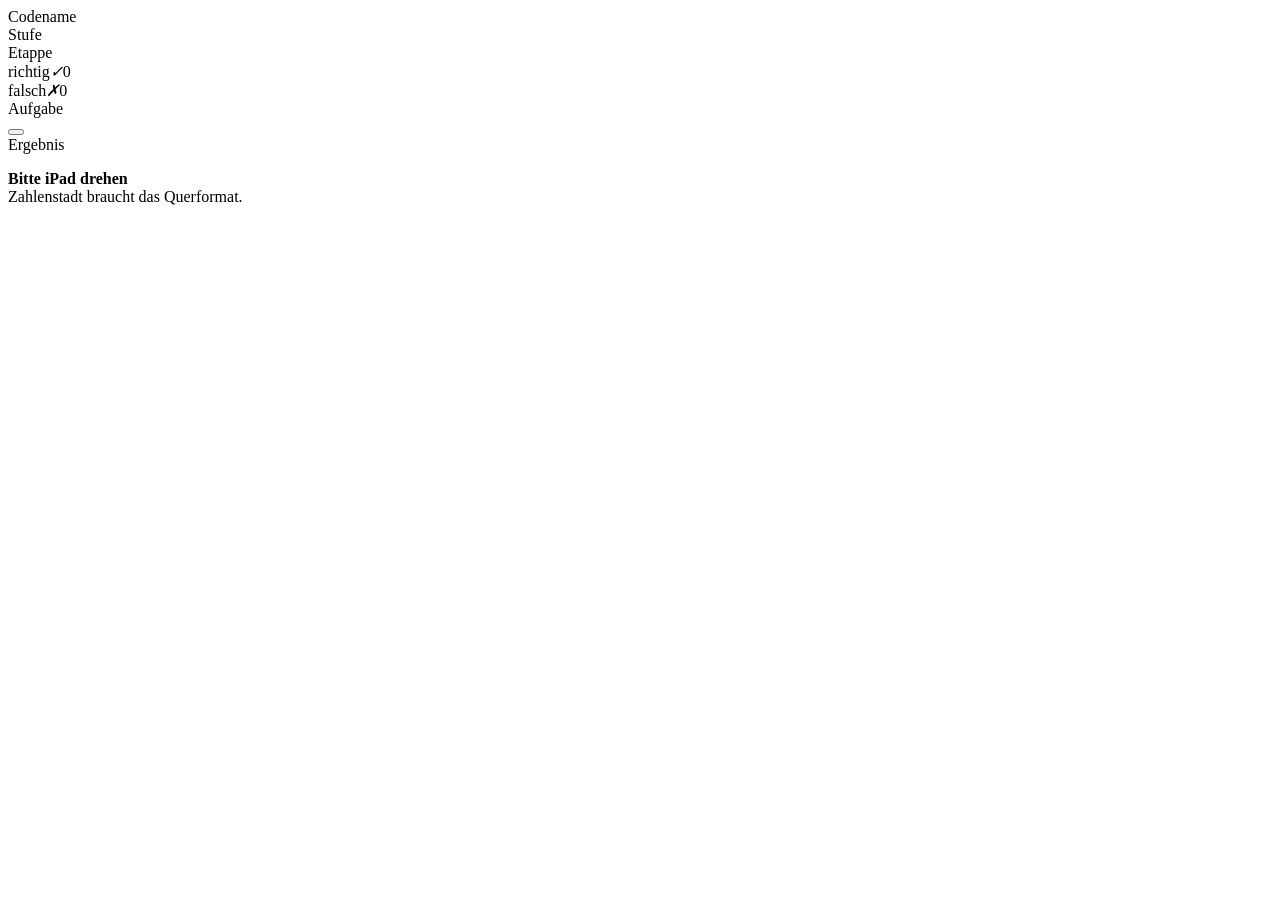
==== index.html @ de425db2 "Add files via upload" ====
<!doctype html>
<html lang="de">
<head>
<meta charset="utf-8">
<meta name="viewport" content="width=device-width, initial-scale=1, maximum-scale=1, user-scalable=no, viewport-fit=cover">
<meta name="apple-mobile-web-app-capable" content="yes">
<meta name="mobile-web-app-capable" content="yes">
<meta name="apple-mobile-web-app-status-bar-style" content="black-translucent">
<meta name="theme-color" content="#1c231f">
<title>Zahlenstadt</title>
<link rel="stylesheet" href="css/spiel.css">
</head>
<body>
<div id="app" class="app">

  <!-- Statusleiste (Abschnitt 8) -->
  <header class="statusleiste" id="statusleiste">
    <div class="marke" id="marke" aria-hidden="true"></div>
    <div class="st st-codename"><span class="st-label">Codename</span><span class="st-wert" id="stCodename"></span></div>
    <div class="st"><span class="st-label">Stufe</span><span class="st-wert" id="stStufe"></span></div>
    <div class="st st-etappe"><span class="st-label">Etappe</span><span class="st-wert" id="stEtappe"></span></div>
    <div class="st st-zahl richtig"><span class="st-label">richtig</span><span class="st-wert"><i aria-hidden="true">✓</i><span id="stRichtig">0</span></span></div>
    <div class="st st-zahl falsch"><span class="st-label">falsch</span><span class="st-wert"><i aria-hidden="true">✗</i><span id="stFalsch">0</span></span></div>
    <div class="st st-typ"><span class="st-label">Aufgabe</span><span class="st-wert" id="stTyp"></span></div>
    <div class="haengt" id="stHaengt" hidden><span id="haengtSymbol"></span>hängt</div>
    <button type="button" class="zahnrad" id="menueKnopf" aria-label="Menü"></button>
  </header>

  <main class="buehne">
    <!-- Stadt (Schritt 2: Platzhalter) -->
    <section class="welt" id="welt" aria-label="Deine Stadt"></section>
    <div class="meldungen" id="meldungen" aria-live="polite"></div>

    <!-- Aufgabenkarte mit Tastatur -->
    <section class="werkbank" id="werkbank" aria-label="Aufgabe">
      <div class="werkbank-kopf">
        <span class="typ-chip" id="typChip"></span>
        <span class="bauziel" id="bauziel"></span>
        <span class="pips" id="pips" aria-hidden="true"></span>
        <button type="button" class="tipp-knopf" id="tippKnopf" hidden>Tipp</button>
      </div>

      <ol class="coach" id="coach" hidden>
        <li><b>Rechnen:</b> im Hefter. Hier tippst du nur das Ergebnis und drückst <b>Prüfen</b>.</li>
        <li><b>Falsch?</b> 15 Sekunden Pause zum Nachrechnen – dann derselbe Versuch noch einmal.</li>
        <li><b>Richtig?</b> Deine Stadt bekommt einen neuen Bauabschnitt.</li>
      </ol>

      <article class="aufgabenkarte" id="aufgabenkarte">
        <div class="aufgabe" id="aufgabe"></div>
      </article>

      <div class="eingabezeile">
        <span class="eingabe-label">Ergebnis</span>
        <div class="eingabefeld leer" id="eingabefeld" role="textbox" aria-readonly="true" aria-label="Ergebnis"></div>
      </div>
      <div class="rueckmeldung" id="rueckmeldung" aria-live="polite"></div>

      <div class="tastatur-huelle">
        <div class="tastatur" id="tastatur"></div>
        <div class="sperre" id="sperre" hidden>
          <div class="sperre-zahl" id="sperreZahl"></div>
          <div class="sperre-text">Sekunden Pause – rechne nach</div>
          <div class="sperre-leiste"><i id="sperreBalken"></i></div>
        </div>
      </div>
    </section>

    <!-- Endseite (Abschnitt 2) -->
    <section class="endkarte" id="endkarte" hidden>
      <div class="end-titel" id="titelEnde"></div>
      <p class="end-codename" id="endCodename"></p>
      <dl class="endwerte">
        <div><dt>Etappe</dt><dd id="endEtappe"></dd></div>
        <div><dt>Stufe</dt><dd id="endStufe"></dd></div>
        <div><dt>richtig</dt><dd class="richtig">✓ <span id="endRichtig"></span></dd></div>
        <div><dt>falsch</dt><dd class="falsch">✗ <span id="endFalsch"></span></dd></div>
        <div><dt>Bauabschnitte</dt><dd id="endBauten"></dd></div>
      </dl>
      <div class="code-block">
        <span class="code-label">Dein Abschlusscode</span>
        <div class="code gross" id="endCode"></div>
        <span class="code-hinweis">Schreib ihn in deinen Hefter oder zeig ihn deiner Lehrkraft.</span>
      </div>
      <button type="button" class="knopf holz" id="weiterspielen">Weiterspielen</button>
    </section>
  </main>

  <!-- Startschirm -->
  <div class="startschirm" id="startschirm" hidden>
    <div class="start-inhalt">
      <h1 class="logo" id="logo"></h1>
      <p class="start-unterzeile">Rechne im Hefter. Tippe das Ergebnis. Deine Stadt wächst.</p>
      <div class="codename-karte">
        <span class="codename-label">Dein Codename</span>
        <strong class="codename" id="startCodename"></strong>
        <button type="button" class="knopf holz" id="wuerfeln"><span class="symbol" id="wuerfelSymbol"></span>Neu würfeln</button>
      </div>
      <p class="start-hinweis">Du startest in der <b>Hauptstufe</b>. Das Spiel passt die Stufe an dich an.</p>
      <p class="start-warnung" id="startWarnung" hidden>Ein alter Spielstand passte nicht zu dieser Version und wurde verworfen.</p>
      <button type="button" class="knopf gras gross" id="losGehts">Los geht’s</button>
    </div>
  </div>

  <!-- Lösungskarte nach dem zweiten Fehler (Abschnitt 4) -->
  <div class="modal-huelle" id="loesungskarte" hidden>
    <div class="modal karte-loesung" role="dialog" aria-modal="true" aria-labelledby="titelLoesung">
      <div class="modal-titel" id="titelLoesung"></div>
      <div class="lk-aufgabe" id="lkAufgabe"></div>
      <div class="lk-loesung">Lösung: <strong id="lkLoesung"></strong></div>
      <div class="lk-rechenweg" id="lkRechenweg"></div>
      <p class="lk-hinweis">Lies den Rechenweg genau und übertrage ihn in deinen Hefter. Danach kommt eine neue Aufgabe desselben Typs.</p>
      <button type="button" class="knopf gras" id="lkWeiter" disabled>Verstanden – neue Aufgabe<span id="lkWarten"></span></button>
    </div>
  </div>

  <!-- Menü -->
  <div class="modal-huelle" id="menue" hidden>
    <div class="modal menue" role="dialog" aria-modal="true" aria-labelledby="titelMenue">
      <div class="modal-kopf">
        <div class="modal-titel" id="titelMenue"></div>
        <button type="button" class="schliessen" data-schliessen aria-label="Menü schließen">×</button>
      </div>
      <section>
        <h3>Stufe</h3>
        <div class="stufenwahl" id="stufenwahl"></div>
        <p class="klein" id="menueAutomatik"></p>
      </section>
      <section>
        <h3>Abschlusscode</h3>
        <div class="code" id="menueCode"></div>
        <p class="klein">Den Code zeigst du am Ende der Stunde deiner Lehrkraft.</p>
      </section>
      <section class="menue-zeile">
        <h3>Ton</h3>
        <button type="button" class="schalter" id="tonSchalter" role="switch" aria-checked="false"><i></i><span>aus</span></button>
      </section>
      <section class="menue-aktionen">
        <button type="button" class="knopf holz" id="stundeBeenden">Stunde beenden</button>
        <button type="button" class="knopf leise" id="neuAnfangen">Neu anfangen</button>
      </section>
    </div>
  </div>

  <!-- Rückfrage -->
  <div class="modal-huelle oben" id="rueckfrage" hidden>
    <div class="modal klein-modal" role="alertdialog" aria-modal="true" aria-labelledby="rueckfrageTitel">
      <h2 id="rueckfrageTitel"></h2>
      <p id="rueckfrageText"></p>
      <div class="knopfreihe">
        <button type="button" class="knopf leise" data-schliessen>Abbrechen</button>
        <button type="button" class="knopf gras" id="rueckfrageJa"></button>
      </div>
    </div>
  </div>

  <!-- Tipp -->
  <div class="modal-huelle" id="tippkarte" hidden>
    <div class="modal klein-modal" role="dialog" aria-modal="true" aria-labelledby="tippTitel">
      <h2 id="tippTitel">Tipp</h2>
      <p class="tipp-text" id="tippText"></p>
      <div class="knopfreihe"><button type="button" class="knopf gras" data-schliessen>Alles klar</button></div>
    </div>
  </div>

  <!-- Hochformat -->
  <div class="drehen" id="drehen">
    <div class="drehen-geraet" aria-hidden="true"><i></i></div>
    <p><b>Bitte iPad drehen</b><br>Zahlenstadt braucht das Querformat.</p>
  </div>
</div>

<script src="js/aufgaben.js"></script>
<script src="js/bauplan.js"></script>
<script src="js/spiel.js"></script>
<script src="js/pixelschrift.js"></script>
<script src="js/texturen.js"></script>
<script src="js/tastatur.js"></script>
<script src="js/platzhalter.js"></script>
<script src="js/oberflaeche.js"></script>
</body>
</html>
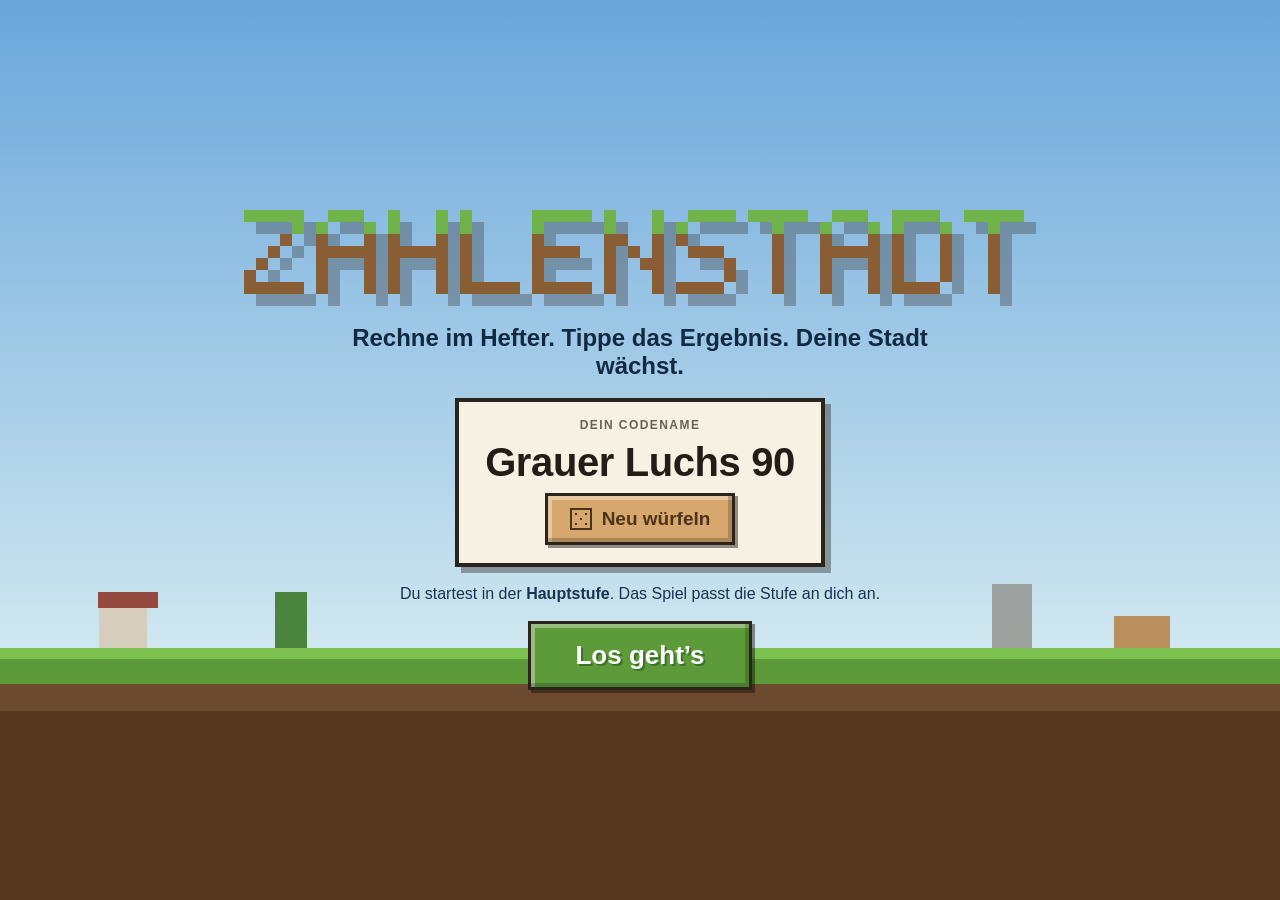
==== commit bf9ba444: "Add files via upload" ====
--- a/index.html
+++ b/index.html
@@ -8,6 +8,90 @@
 <meta name="apple-mobile-web-app-status-bar-style" content="black-translucent">
 <meta name="theme-color" content="#1c231f">
 <title>Zahlenstadt</title>
+<script>
+/*
+ * Ladeprüfung und Drehhinweis – absichtlich direkt in index.html, damit beides
+ * auch dann funktioniert, wenn css/ oder js/ fehlen (z. B. unvollständiger Upload).
+ */
+(function () {
+  'use strict';
+  var fehlend = [], laufzeitfehler = [], drehhinweisAus = false;
+  var GLOBALE = {
+    Aufgaben: 'js/aufgaben.js', Bauplan: 'js/bauplan.js', Spiel: 'js/spiel.js', Pixelschrift: 'js/pixelschrift.js',
+    Texturen: 'js/texturen.js', Tastatur: 'js/tastatur.js', Platzhalter: 'js/platzhalter.js'
+  };
+
+  function merke(liste, eintrag) {
+    if (eintrag) eintrag = String(eintrag).split('?')[0];
+    if (eintrag && liste.indexOf(eintrag) < 0) liste.push(eintrag);
+  }
+
+  // Datei nicht ladbar (404, offline) oder Programmfehler vor dem Spielstart
+  window.addEventListener('error', function (e) {
+    var ziel = e.target;
+    if (ziel && ziel !== window && (ziel.tagName === 'SCRIPT' || ziel.tagName === 'LINK')) {
+      merke(fehlend, ziel.getAttribute('src') || ziel.getAttribute('href'));
+      zeigeFehler();
+    } else if (!window.ZAHLENSTADT_BEREIT && e.message) {
+      var ort = e.filename ? ' (' + e.filename.split('/').slice(-2).join('/') + ', Zeile ' + e.lineno + ')' : '';
+      merke(laufzeitfehler, e.message + ort);
+      zeigeFehler();
+    }
+  }, true);
+
+  window.addEventListener('load', function () {
+    var css = window.getComputedStyle(document.documentElement).getPropertyValue('--papier');
+    if (!css) merke(fehlend, 'css/spiel.css');
+    for (var name in GLOBALE) if (!window[name]) merke(fehlend, GLOBALE[name]);
+    if (!window.ZAHLENSTADT_BEREIT || fehlend.length) zeigeFehler();
+  });
+
+  function zeigeFehler() {
+    if (!document.body) { document.addEventListener('DOMContentLoaded', zeigeFehler); return; }
+    var box = document.getElementById('ladefehler');
+    if (!box) {
+      box = document.createElement('div');
+      box.id = 'ladefehler';
+      box.setAttribute('role', 'alert');
+      box.style.cssText = 'position:fixed;inset:0;z-index:1000;display:flex;align-items:center;justify-content:center;padding:24px;' +
+        'background:#1c231f;color:#f7f1e3;font:17px/1.45 -apple-system,BlinkMacSystemFont,"Segoe UI",sans-serif;';
+      document.body.appendChild(box);
+    }
+    var zeilen = fehlend.map(function (d) { return '<li>Datei fehlt oder ist nicht erreichbar: <code style="background:#2f3a34;padding:1px 6px">' + d + '</code></li>'; })
+      .concat((fehlend.length ? [] : laufzeitfehler).map(function (t) { return '<li>Programmfehler: <code style="background:#2f3a34;padding:1px 6px">' + t.replace(/</g, '&lt;') + '</code></li>'; }));
+    if (!zeilen.length) zeilen.push('<li>Das Spiel ist nicht gestartet.</li>');
+    box.innerHTML = '<div style="max-width:640px"><h1 style="font-size:26px;margin:0 0 12px">Zahlenstadt konnte nicht geladen werden</h1>' +
+      '<ul style="margin:0 0 16px;padding-left:20px">' + zeilen.join('') + '</ul>' +
+      '<p style="margin:0 0 16px;color:#c9d2c4">Bitte prüfen, ob die Ordner <b>css</b> und <b>js</b> vollständig neben <b>index.html</b> liegen ' +
+      '(auf GitHub: gleiche Groß- und Kleinschreibung). Danach neu laden.</p>' +
+      '<button type="button" onclick="location.reload()" style="font:inherit;font-weight:700;padding:10px 18px;border:3px solid #2b241c;background:#5d9b3a;color:#fff;cursor:pointer">Neu laden</button></div>';
+    var drehen = document.getElementById('drehen');
+    if (drehen) drehen.hidden = true;
+  }
+
+  // Drehhinweis nur auf Touchgeräten im Hochformat – nie auf Laptop oder Desktop
+  function istTouchgeraet() {
+    return !!(window.matchMedia && window.matchMedia('(pointer: coarse)').matches) || ('ontouchstart' in window);
+  }
+  function pruefeDrehen() {
+    var el = document.getElementById('drehen');
+    if (!el) return;
+    try { drehhinweisAus = drehhinweisAus || window.sessionStorage.getItem('zahlenstadt.drehhinweisAus') === '1'; } catch (err) { /* ohne sessionStorage nur für diese Seite */ }
+    el.hidden = !(istTouchgeraet() && window.innerHeight > window.innerWidth && !drehhinweisAus && !document.getElementById('ladefehler'));
+  }
+  document.addEventListener('DOMContentLoaded', function () {
+    var weiter = document.getElementById('drehenWeiter');
+    if (weiter) weiter.addEventListener('click', function () {
+      drehhinweisAus = true;
+      try { window.sessionStorage.setItem('zahlenstadt.drehhinweisAus', '1'); } catch (err) { /* nichts */ }
+      pruefeDrehen();
+    });
+    pruefeDrehen();
+  });
+  window.addEventListener('resize', pruefeDrehen);
+  window.addEventListener('orientationchange', pruefeDrehen);
+})();
+</script>
 <link rel="stylesheet" href="css/spiel.css">
 </head>
 <body>
@@ -164,9 +248,10 @@
   </div>
 
   <!-- Hochformat -->
-  <div class="drehen" id="drehen">
+  <div class="drehen" id="drehen" hidden>
     <div class="drehen-geraet" aria-hidden="true"><i></i></div>
     <p><b>Bitte iPad drehen</b><br>Zahlenstadt braucht das Querformat.</p>
+    <button type="button" class="drehen-weiter" id="drehenWeiter">Trotzdem weiter</button>
   </div>
 </div>
 
--- a/css/spiel.css
+++ b/css/spiel.css
@@ -0,0 +1,845 @@
+/* ==========================================================================
+   Zahlenstadt – Oberfläche
+   Richtung: „Bauhof". Dunkle Schiefer-Statusleiste, Himmel und Terrassen links,
+   rechts eine Werkbank aus Brettern mit Papierkarte und blockigen Tasten.
+   Harte Pixel-Schatten statt weicher Verläufe, eigene Pixelschrift als Display,
+   Avenir Next (iPad) als ruhige Grotesk für Aufgaben.
+   ========================================================================== */
+
+:root {
+  --schiefer: #1c231f;
+  --schiefer-2: #262f2a;
+  --schiefer-linie: #3a463f;
+  --papier: #f7f1e3;
+  --papier-2: #efe6d2;
+  --tinte: #231d16;
+  --tinte-leise: #6b6152;
+  --holz: #b8864f;
+  --holz-hell: #d6a86d;
+  --holz-dunkel: #7a5230;
+  --holz-tief: #4d321c;
+  --gras: #5d9b3a;
+  --gras-hell: #7cc050;
+  --gras-dunkel: #3d7127;
+  --himmel-oben: #6aa6db;
+  --himmel-unten: #cfe7f0;
+  --fehler: #c2412d;
+  --fehler-hell: #fbe0da;
+  --richtig: #3d8a3a;
+  --richtig-hell: #e0f1d8;
+  --signal: #f2c230;
+  --kante: #2b241c;
+  --schatten-hart: 4px 4px 0 rgba(20, 14, 8, 0.35);
+  --schrift: "Avenir Next", "Avenir", "Segoe UI", "Helvetica Neue", Arial, sans-serif;
+  --status-h: clamp(52px, 8.2dvh, 72px);
+}
+
+*, *::before, *::after { box-sizing: border-box; }
+
+html, body {
+  margin: 0;
+  height: 100%;
+  overflow: hidden;
+  background: var(--schiefer);
+  color: var(--tinte);
+  font-family: var(--schrift);
+  -webkit-text-size-adjust: 100%;
+  -webkit-tap-highlight-color: transparent;
+  overscroll-behavior: none;
+}
+
+body { position: fixed; inset: 0; }
+
+button { font: inherit; color: inherit; touch-action: manipulation; }
+/* Tastatur- und Mausbedienung am Laptop */
+button:focus-visible, [tabindex]:focus-visible { outline: 3px solid var(--signal); outline-offset: 2px; }
+@media (hover: hover) and (pointer: fine) {
+  .taste:hover:not(:disabled), .knopf:hover:not(:disabled), .stufe-knopf:hover, .zahnrad:hover, .tipp-knopf:hover { filter: brightness(1.06); }
+}
+[hidden] { display: none !important; }
+sup { font-size: 0.62em; line-height: 0; position: relative; top: -0.05em; vertical-align: super; }
+.pixeltext { display: block; height: 100%; width: auto; }
+
+.app {
+  height: 100dvh;
+  display: grid;
+  grid-template-rows: var(--status-h) 1fr;
+  padding: env(safe-area-inset-top) env(safe-area-inset-right) env(safe-area-inset-bottom) env(safe-area-inset-left);
+  -webkit-user-select: none;
+  user-select: none;
+  -webkit-touch-callout: none;
+}
+
+/* -------------------------------------------------------------- Statusleiste */
+
+.statusleiste {
+  display: flex;
+  align-items: center;
+  gap: clamp(8px, 1.3vw, 20px);
+  padding: 0 clamp(8px, 1.2vw, 16px);
+  background:
+    linear-gradient(var(--schiefer-2), var(--schiefer));
+  border-bottom: 4px solid var(--holz-dunkel);
+  box-shadow: 0 2px 0 var(--holz-tief);
+  color: var(--papier);
+  position: relative;
+  z-index: 5;
+  min-width: 0;
+}
+
+.marke { height: 58%; flex: none; }
+.marke .pixeltext { height: 100%; }
+
+.st { display: flex; flex-direction: column; min-width: 0; line-height: 1.05; }
+.st-label {
+  font-size: 11px;
+  font-weight: 600;
+  letter-spacing: 0.09em;
+  text-transform: uppercase;
+  color: #9eab99;
+}
+.st-wert {
+  font-size: clamp(15px, 1.8vw, 22px);
+  font-weight: 700;
+  white-space: nowrap;
+  overflow: hidden;
+  text-overflow: ellipsis;
+  font-variant-numeric: tabular-nums;
+}
+/* Codename, Stufe und Zähler werden nie gekürzt – nur Etappe und Aufgabentyp */
+.st { flex: none; }
+.st-etappe { flex: 1 1 auto; }
+.st-typ { flex: 0 1 auto; }
+.st-zahl .st-wert i { font-style: normal; margin-right: 4px; }
+.st-zahl.richtig .st-wert { color: #a6dd82; }
+.st-zahl.falsch .st-wert { color: #ffa590; }
+
+.haengt {
+  display: flex;
+  align-items: center;
+  gap: 6px;
+  flex: none;
+  background: var(--signal);
+  color: var(--tinte);
+  font-weight: 800;
+  font-size: clamp(15px, 1.8vw, 19px);
+  padding: 6px 10px;
+  box-shadow: 3px 3px 0 #7a5d05;
+  animation: puls 1.6s steps(2) infinite;
+}
+.haengt svg { width: 18px; height: 18px; display: block; }
+
+.zahnrad {
+  flex: none;
+  width: clamp(40px, 5.6dvh, 50px);
+  height: clamp(40px, 5.6dvh, 50px);
+  padding: 9px;
+  background: var(--holz);
+  color: var(--holz-tief);
+  border: 3px solid var(--kante);
+  box-shadow: inset -3px -3px 0 var(--holz-dunkel), inset 3px 3px 0 var(--holz-hell);
+  cursor: pointer;
+}
+.zahnrad svg { width: 100%; height: 100%; display: block; }
+.zahnrad:active { box-shadow: inset 3px 3px 0 var(--holz-dunkel); }
+
+/* -------------------------------------------------------------- Bühne 60/40 */
+
+.buehne {
+  position: relative;
+  display: grid;
+  grid-template-columns: 60fr 40fr;
+  min-height: 0;
+}
+
+/* ------------------------------------------------------------ Stadt (links) */
+
+.welt {
+  position: relative;
+  overflow: hidden;
+  min-height: 0;
+  display: flex;
+  flex-direction: column;
+  background:
+    linear-gradient(180deg, var(--himmel-oben) 0%, #93c1e6 34%, var(--himmel-unten) 78%, #d8ecd9 100%);
+  touch-action: none;
+}
+
+.welt-wolken i {
+  position: absolute;
+  height: 14px;
+  background: #fff;
+  opacity: 0.8;
+  box-shadow: 14px -10px 0 #fff, 28px 0 0 #fff, 42px -10px 0 #fff, 56px 0 0 #fff;
+  width: 28px;
+  animation: wolke 70s linear infinite;
+}
+.welt-wolken i:nth-child(1) { top: 9%; left: -90px; }
+.welt-wolken i:nth-child(2) { top: 20%; left: -90px; animation-duration: 95s; animation-delay: -40s; transform: scale(0.7); opacity: 0.6; }
+.welt-wolken i:nth-child(3) { top: 4%; left: -90px; animation-duration: 120s; animation-delay: -85s; }
+
+.welt-kopf {
+  position: relative;
+  display: flex;
+  align-items: center;
+  justify-content: space-between;
+  gap: 12px;
+  padding: clamp(8px, 1.4dvh, 14px) clamp(12px, 1.6vw, 20px) 4px;
+}
+.welt-titel { height: clamp(18px, 3dvh, 26px); }
+.welt-info { display: flex; gap: 10px; align-items: center; font-size: 13px; font-weight: 700; color: #183049; }
+.welt-info .grundstein, .welt-info .bauzahl {
+  display: flex; align-items: center; gap: 6px;
+  background: rgba(255, 253, 246, 0.8);
+  padding: 3px 8px 3px 3px;
+  box-shadow: 2px 2px 0 rgba(24, 48, 73, 0.25);
+}
+.welt-info .bauzahl { padding-left: 8px; }
+.welt-info .block { width: 20px; height: 20px; display: block; background-size: cover; image-rendering: pixelated; }
+.welt-info .grundstein.offen .block { outline: 2px dashed rgba(24, 48, 73, 0.4); outline-offset: -2px; }
+.welt-info .grundstein.neu .block { animation: fallen 0.45s cubic-bezier(.3, 1.6, .5, 1) both; }
+
+.welt-plan {
+  position: relative;
+  flex: 1;
+  min-height: 0;
+  display: grid;
+  grid-template-rows: repeat(8, 1fr);
+  padding: 0 clamp(8px, 1.2vw, 16px) 6px;
+}
+
+.viertel {
+  display: grid;
+  grid-template-columns: var(--kopf, 120px) 1fr;
+  align-items: end;
+  min-height: 0;
+  position: relative;
+}
+.viertel header {
+  display: flex;
+  align-items: center;
+  gap: 8px;
+  align-self: center;
+  padding-top: 4px;
+  min-width: 0;
+}
+.viertel-nr {
+  flex: none;
+  display: grid;
+  place-items: center;
+  width: 26px;
+  height: 26px;
+  padding: 5px;
+  background: var(--papier);
+  color: var(--tinte);
+  box-shadow: 2px 2px 0 rgba(24, 48, 73, 0.35);
+}
+.viertel-name {
+  font-size: clamp(12px, 1.35vw, 15px);
+  font-weight: 700;
+  color: #11263a;
+  line-height: 1.1;
+  min-width: 0;
+}
+.viertel-name small { display: block; font-size: 11px; font-weight: 600; color: #3d5a73; }
+.viertel.zukunft header { opacity: 0.55; }
+.viertel.aktiv .viertel-nr { background: var(--signal); }
+.viertel.fertig .viertel-nr { background: var(--gras-hell); }
+
+.bauplaetze {
+  position: relative;
+  display: flex;
+  align-items: flex-end;
+  gap: calc(var(--block, 44px) * 0.22);
+  padding: 0 8px 12px;
+  height: 100%;
+  min-width: 0;
+}
+/* Terrasse: Grasnarbe mit Erdkante unter jeder Reihe */
+.bauplaetze::after {
+  content: "";
+  position: absolute;
+  left: 0; right: 0; bottom: 0;
+  height: 12px;
+  background:
+    linear-gradient(var(--gras-hell) 0 3px, var(--gras) 3px 6px, #6b4a2f 6px 9px, #57391f 9px);
+  box-shadow: 0 2px 0 rgba(17, 38, 58, 0.18);
+}
+.viertel.zukunft .bauplaetze::after { filter: saturate(0.4) brightness(1.08); opacity: 0.7; }
+
+.platz {
+  position: relative;
+  width: var(--block, 44px);
+  flex: none;
+  display: flex;
+  flex-direction: column;
+  align-items: center;
+}
+.platz.gross { width: calc(var(--block, 44px) * 1.55); }
+.platz .block {
+  display: block;
+  width: 100%;
+  height: var(--block, 44px);
+  background-size: cover;
+  image-rendering: pixelated;
+}
+.platz.gross .block { height: calc(var(--block, 44px) * 1.25); }
+.platz.gebaut .block {
+  box-shadow:
+    inset -3px -3px 0 rgba(0, 0, 0, 0.28),
+    inset 3px 3px 0 rgba(255, 255, 255, 0.28),
+    3px 0 0 rgba(0, 0, 0, 0.18);
+}
+.platz.gross.gebaut .block { outline: 3px solid var(--signal); outline-offset: -3px; }
+.platz.frei .block {
+  background: rgba(255, 255, 255, 0.18);
+  outline: 2px dashed rgba(17, 38, 58, 0.28);
+  outline-offset: -2px;
+}
+.platz.frei.jetzt .block {
+  background: rgba(242, 194, 48, 0.25);
+  outline: 3px solid var(--signal);
+  animation: puls 1.1s steps(2) infinite;
+}
+.platz-name {
+  position: absolute;
+  bottom: calc(100% + 2px);
+  left: 50%;
+  transform: translateX(-50%);
+  font-size: 10px;
+  font-weight: 700;
+  white-space: nowrap;
+  color: #11263a;
+  background: rgba(255, 253, 246, 0.9);
+  padding: 0 4px;
+  opacity: 0;
+  pointer-events: none;
+}
+.platz.jetzt .platz-name, .platz.neu .platz-name { opacity: 1; }
+.viertel.zukunft .platz.frei .block { outline-color: rgba(17, 38, 58, 0.14); }
+
+.platz.neu .block { animation: fallen 0.5s cubic-bezier(.3, 1.5, .5, 1) both; }
+.platz.neu .platz-name { animation: schild 2.6s ease both; }
+.platz.neu.jetzt .platz-name, .platz.jetzt .platz-name { animation: none; opacity: 1; }
+.staub {
+  position: absolute;
+  left: 50%;
+  bottom: 0;
+  width: 5px;
+  height: 5px;
+  background: #d8c7a4;
+  opacity: 0;
+  animation: staub 0.55s ease-out var(--verz) both;
+}
+.funkeln {
+  position: absolute;
+  inset: -6px -6px auto;
+  height: calc(var(--block, 44px) + 12px);
+  pointer-events: none;
+  background:
+    linear-gradient(#fff, #fff) 0 0 / 4px 4px no-repeat,
+    linear-gradient(#fff, #fff) 100% 20% / 4px 4px no-repeat,
+    linear-gradient(#fff, #fff) 15% 100% / 4px 4px no-repeat,
+    linear-gradient(#fff, #fff) 90% 90% / 4px 4px no-repeat;
+  opacity: 0;
+  animation: funkeln 0.9s steps(4) 0.45s both;
+}
+.endlos-leer { font-size: 12px; font-weight: 600; color: #3d5a73; align-self: center; padding-bottom: 6px; }
+
+.welt-hinweis {
+  position: absolute;
+  right: 10px;
+  bottom: 4px;
+  font-size: 10px;
+  font-weight: 600;
+  color: rgba(17, 38, 58, 0.45);
+}
+
+/* -------------------------------------------------------------- Meldungen */
+
+.meldungen {
+  position: absolute;
+  top: 54px;
+  left: 0;
+  width: 60%;
+  display: flex;
+  flex-direction: column;
+  align-items: center;
+  gap: 8px;
+  pointer-events: none;
+  z-index: 8;
+}
+.meldung {
+  max-width: 88%;
+  padding: 10px 16px;
+  font-size: clamp(16px, 1.9vw, 20px);
+  font-weight: 700;
+  background: var(--papier);
+  color: var(--tinte);
+  border: 3px solid var(--kante);
+  box-shadow: var(--schatten-hart);
+  animation: meldung-rein 0.35s cubic-bezier(.3, 1.4, .5, 1) both;
+  transition: opacity 0.4s, transform 0.4s;
+}
+.meldung.erfolg { background: var(--gras-hell); }
+.meldung.stufe { background: var(--signal); }
+.meldung.weg { opacity: 0; transform: translateY(-10px); }
+
+/* --------------------------------------------------------- Werkbank (rechts) */
+
+.werkbank {
+  position: relative;
+  display: flex;
+  flex-direction: column;
+  gap: clamp(6px, 1.1dvh, 12px);
+  padding: clamp(8px, 1.4dvh, 16px) clamp(10px, 1.3vw, 16px);
+  min-height: 0;
+  background-color: var(--holz);
+  background-image:
+    repeating-linear-gradient(180deg, transparent 0 46px, rgba(77, 50, 28, 0.55) 46px 49px),
+    repeating-linear-gradient(90deg, rgba(255, 255, 255, 0.05) 0 3px, transparent 3px 11px, rgba(0, 0, 0, 0.04) 11px 13px, transparent 13px 29px);
+  border-left: 4px solid var(--holz-tief);
+  box-shadow: inset 4px 0 0 var(--holz-dunkel);
+}
+.werkbank.grossbauwerk { background-color: #c9965a; }
+
+.werkbank-kopf {
+  display: flex;
+  align-items: center;
+  gap: 8px;
+  min-height: 34px;
+}
+.typ-chip {
+  flex: none;
+  background: var(--schiefer);
+  color: var(--papier);
+  font-size: clamp(13px, 1.5vw, 16px);
+  font-weight: 700;
+  padding: 5px 10px;
+  box-shadow: 3px 3px 0 var(--holz-tief);
+}
+.typ-chip.gross { background: var(--signal); color: var(--tinte); }
+.bauziel {
+  flex: 1;
+  min-width: 0;
+  font-size: 13px;
+  color: var(--holz-tief);
+  white-space: nowrap;
+  overflow: hidden;
+  text-overflow: ellipsis;
+}
+.pips { display: flex; gap: 4px; flex: none; }
+.pip { width: 10px; height: 10px; background: rgba(77, 50, 28, 0.35); display: block; }
+.pip.fertig { background: var(--gras-dunkel); }
+.pip.jetzt { background: var(--signal); box-shadow: 0 0 0 2px var(--holz-tief); }
+.pip.gross { width: 16px; }
+.tipp-knopf {
+  flex: none;
+  font-weight: 800;
+  font-size: 16px;
+  padding: 6px 14px;
+  background: var(--signal);
+  border: 3px solid var(--kante);
+  box-shadow: inset -3px -3px 0 #b88c0a;
+  cursor: pointer;
+}
+
+.coach {
+  margin: 0;
+  padding: 8px 10px 8px 30px;
+  background: rgba(255, 253, 246, 0.92);
+  border: 3px solid var(--kante);
+  font-size: clamp(13px, 1.45vw, 15px);
+  line-height: 1.3;
+  display: grid;
+  gap: 3px;
+}
+
+.aufgabenkarte {
+  flex: 1 1 auto;
+  min-height: 0;
+  overflow: auto;
+  -webkit-overflow-scrolling: touch;
+  background: var(--papier);
+  border: 3px solid var(--kante);
+  box-shadow: var(--schatten-hart);
+  padding: clamp(10px, 1.6dvh, 18px) clamp(12px, 1.5vw, 20px);
+  position: relative;
+  background-image: repeating-linear-gradient(180deg, transparent 0 31px, rgba(45, 106, 159, 0.08) 31px 32px);
+}
+.aufgabe { --term: 34px; --text: 25px; }
+.aufgabe p { margin: 0 0 0.45em; }
+.aufgabe .auftrag { font-size: max(22px, calc(var(--text) - 2px)); font-weight: 600; color: var(--tinte-leise); }
+.aufgabe .text { font-size: var(--text); line-height: 1.34; font-weight: 500; }
+.aufgabe .term {
+  font-size: var(--term);
+  font-weight: 700;
+  line-height: 1.3;
+  letter-spacing: 0.01em;
+  font-variant-numeric: tabular-nums lining-nums;
+}
+.aufgabe .schritt { font-size: var(--text); line-height: 1.32; }
+.aufgabe i { font-style: italic; font-family: Georgia, "Times New Roman", serif; }
+
+.eingabezeile { display: flex; align-items: stretch; gap: 0; }
+.eingabe-label {
+  display: grid;
+  place-items: center;
+  padding: 0 10px;
+  background: var(--schiefer);
+  color: var(--papier);
+  font-size: 13px;
+  font-weight: 700;
+  text-transform: uppercase;
+  letter-spacing: 0.06em;
+  writing-mode: horizontal-tb;
+}
+.eingabefeld {
+  flex: 1;
+  height: clamp(54px, 9dvh, 76px);
+  display: flex;
+  align-items: center;
+  justify-content: flex-end;
+  padding: 0 16px;
+  background: #fffdf7;
+  border: 4px solid var(--kante);
+  font-size: clamp(34px, 6dvh, 48px);
+  font-weight: 700;
+  font-variant-numeric: tabular-nums;
+  letter-spacing: 0.02em;
+  color: var(--tinte);
+  transition: background-color 0.15s, border-color 0.15s;
+}
+.eingabefeld::after {
+  content: "";
+  width: 0.12em;
+  height: 0.9em;
+  margin-left: 4px;
+  background: var(--tinte);
+  animation: blinken 1s steps(2) infinite;
+}
+.eingabefeld.leer::before { content: "?"; color: rgba(35, 29, 22, 0.22); }
+.eingabefeld.fehler { background: var(--fehler-hell); border-color: var(--fehler); color: var(--fehler); }
+.eingabefeld.fehler::after, .eingabefeld.richtig::after { display: none; }
+.eingabefeld.richtig { background: var(--richtig-hell); border-color: var(--richtig); color: var(--richtig); }
+
+.rueckmeldung {
+  min-height: 1.35em;
+  font-size: clamp(15px, 1.8vw, 18px);
+  font-weight: 700;
+  color: var(--holz-tief);
+  line-height: 1.3;
+}
+.rueckmeldung.fehler { color: #8e1f10; }
+.rueckmeldung.richtig { color: #1f5a1c; }
+
+.tastatur-huelle { position: relative; flex: none; }
+.tastatur {
+  display: grid;
+  grid-template-columns: repeat(5, 1fr);
+  grid-template-rows: repeat(3, clamp(46px, 8.4dvh, 70px));
+  gap: clamp(5px, 0.9dvh, 9px);
+}
+.taste {
+  border: 3px solid var(--kante);
+  background: var(--papier-2);
+  font-size: clamp(24px, 4.4dvh, 34px);
+  font-weight: 700;
+  font-variant-numeric: tabular-nums;
+  color: var(--tinte);
+  box-shadow: inset -4px -4px 0 rgba(0, 0, 0, 0.16), inset 4px 4px 0 rgba(255, 255, 255, 0.7), 3px 3px 0 var(--holz-tief);
+  cursor: pointer;
+  -webkit-user-select: none;
+  user-select: none;
+  padding: 0;
+  display: flex;
+  align-items: center;
+  justify-content: center;
+  gap: 10px;
+}
+.taste:active:not(:disabled), .taste.gedrueckt {
+  transform: translate(2px, 2px);
+  box-shadow: inset 4px 4px 0 rgba(0, 0, 0, 0.16), 1px 1px 0 var(--holz-tief);
+}
+.taste svg { height: 0.62em; width: auto; display: block; }
+.taste-loeschen { grid-column: span 2; background: var(--holz-hell); color: var(--holz-tief); }
+.taste-ok { grid-column: span 3; background: var(--gras); color: #fff; text-shadow: 2px 2px 0 var(--gras-dunkel); }
+.taste-ok svg { height: 0.7em; filter: drop-shadow(2px 2px 0 var(--gras-dunkel)); }
+.taste-ok span { font-size: 0.8em; }
+.tastatur.gesperrt .taste { filter: grayscale(1); opacity: 0.35; cursor: default; }
+
+.sperre {
+  position: absolute;
+  inset: -4px;
+  display: flex;
+  flex-direction: column;
+  align-items: center;
+  justify-content: center;
+  gap: 6px;
+  background: rgba(28, 35, 31, 0.86);
+  border: 3px solid var(--kante);
+  color: var(--papier);
+  box-shadow: var(--schatten-hart);
+}
+.sperre-zahl { height: clamp(56px, 11dvh, 92px); }
+.sperre-text { font-size: clamp(15px, 1.8vw, 18px); font-weight: 700; }
+.sperre-leiste { width: 70%; height: 10px; background: rgba(255, 255, 255, 0.15); }
+.sperre-leiste i { display: block; height: 100%; background: var(--signal); transform-origin: left; transition: transform 0.2s linear; }
+
+/* -------------------------------------------------------------- Endseite */
+
+.endkarte {
+  grid-column: 2;
+  grid-row: 1;
+  overflow: auto;
+  display: flex;
+  flex-direction: column;
+  align-items: stretch;
+  gap: 12px;
+  padding: clamp(14px, 2.4dvh, 26px) clamp(14px, 1.8vw, 24px);
+  background: var(--papier);
+  border-left: 4px solid var(--holz-tief);
+}
+.phase-ende .werkbank { display: none; }
+.end-titel { height: clamp(28px, 5dvh, 44px); }
+.end-codename { margin: 0; font-size: 22px; font-weight: 700; }
+.endwerte { margin: 0; display: grid; grid-template-columns: 1fr 1fr; gap: 8px; }
+.endwerte div { background: var(--papier-2); padding: 6px 10px; border: 2px solid var(--kante); }
+.endwerte dt { font-size: 11px; text-transform: uppercase; letter-spacing: 0.08em; font-weight: 700; color: var(--tinte-leise); }
+.endwerte dd { margin: 0; font-size: 20px; font-weight: 700; }
+.endwerte .richtig { color: var(--richtig); }
+.endwerte .falsch { color: var(--fehler); }
+
+.code-block { display: flex; flex-direction: column; gap: 6px; background: #fffdf7; border: 3px solid var(--kante); padding: 12px; box-shadow: var(--schatten-hart); }
+.code-label { font-size: 13px; font-weight: 700; text-transform: uppercase; letter-spacing: 0.08em; }
+.code { height: 34px; }
+.code.gross { height: clamp(40px, 7dvh, 60px); }
+.code-hinweis { font-size: 13px; color: var(--tinte-leise); }
+
+/* -------------------------------------------------------------- Knöpfe */
+
+.knopf {
+  border: 3px solid var(--kante);
+  padding: 12px 22px;
+  font-size: 19px;
+  font-weight: 800;
+  cursor: pointer;
+  display: inline-flex;
+  align-items: center;
+  justify-content: center;
+  gap: 10px;
+  box-shadow: inset -4px -4px 0 rgba(0, 0, 0, 0.2), inset 4px 4px 0 rgba(255, 255, 255, 0.35), 3px 3px 0 rgba(20, 14, 8, 0.45);
+}
+.knopf:active:not(:disabled) { transform: translate(2px, 2px); box-shadow: inset 4px 4px 0 rgba(0, 0, 0, 0.2); }
+.knopf:disabled { opacity: 0.55; cursor: default; filter: grayscale(0.6); }
+.knopf.gras { background: var(--gras); color: #fff; text-shadow: 2px 2px 0 var(--gras-dunkel); }
+.knopf.holz { background: var(--holz-hell); color: var(--holz-tief); }
+.knopf.leise { background: var(--papier-2); color: var(--tinte); }
+.knopf.gefahr { background: var(--fehler); color: #fff; }
+.knopf.gross { font-size: 26px; padding: 16px 44px; }
+.knopf .symbol { width: 22px; height: 22px; display: block; }
+.knopf .symbol svg { width: 100%; height: 100%; display: block; }
+
+/* -------------------------------------------------------------- Startschirm */
+
+.startschirm {
+  position: fixed;
+  inset: 0;
+  z-index: 20;
+  display: grid;
+  place-items: center;
+  padding: 24px;
+  background:
+    linear-gradient(180deg, transparent 72%, var(--gras-hell) 72% 73.2%, var(--gras) 73.2% 76%, #6b4a2f 76% 79%, #57391f 79%),
+    linear-gradient(180deg, var(--himmel-oben), var(--himmel-unten) 72%);
+}
+.startschirm::before {
+  content: "";
+  position: absolute;
+  left: 0; right: 0;
+  top: calc(72% - 64px);
+  height: 64px;
+  background:
+    linear-gradient(#d9cbb8, #d9cbb8) 8% 100% / 48px 40px no-repeat,
+    linear-gradient(#8f3a2d, #8f3a2d) 8% calc(100% - 40px) / 60px 16px no-repeat,
+    linear-gradient(#3e7a2a, #3e7a2a) 22% 100% / 32px 56px no-repeat,
+    linear-gradient(#999b97, #999b97) 80% 100% / 40px 64px no-repeat,
+    linear-gradient(#b8864f, #b8864f) 91% 100% / 56px 32px no-repeat;
+  image-rendering: pixelated;
+  opacity: 0.9;
+}
+.start-inhalt {
+  position: relative;
+  width: min(640px, 92vw);
+  display: flex;
+  flex-direction: column;
+  align-items: center;
+  gap: clamp(10px, 2dvh, 20px);
+  text-align: center;
+}
+.logo { margin: 0; height: clamp(54px, 11dvh, 96px); animation: logo-rein 0.8s cubic-bezier(.3, 1.4, .5, 1) both; }
+.start-unterzeile { margin: 0; font-size: clamp(18px, 2.4vw, 24px); font-weight: 700; color: #102a44; animation: einblenden 0.6s 0.25s both; }
+.codename-karte {
+  display: flex;
+  flex-direction: column;
+  align-items: center;
+  gap: 8px;
+  padding: 16px 26px 18px;
+  background: var(--papier);
+  border: 4px solid var(--kante);
+  box-shadow: 6px 6px 0 rgba(20, 14, 8, 0.35);
+  animation: einblenden 0.6s 0.4s both;
+}
+.codename-label { font-size: 12px; font-weight: 800; letter-spacing: 0.12em; text-transform: uppercase; color: var(--tinte-leise); }
+.codename { font-size: clamp(28px, 4.4vw, 40px); font-weight: 800; letter-spacing: -0.01em; }
+.codename.neu { animation: wurf 0.4s steps(4); }
+.start-hinweis { margin: 0; font-size: 16px; color: #173450; animation: einblenden 0.6s 0.55s both; }
+.start-warnung { margin: 0; font-size: 14px; font-weight: 700; background: var(--signal); padding: 4px 10px; }
+#losGehts { animation: einblenden 0.6s 0.7s both; }
+
+/* -------------------------------------------------------------- Dialoge */
+
+.modal-huelle {
+  position: fixed;
+  inset: 0;
+  z-index: 30;
+  display: grid;
+  place-items: center;
+  padding: 20px;
+  background: rgba(16, 20, 18, 0.62);
+}
+.modal-huelle.oben { z-index: 40; }
+.modal {
+  width: min(560px, 94vw);
+  max-height: calc(100dvh - 40px);
+  overflow: auto;
+  background: var(--papier);
+  border: 4px solid var(--kante);
+  box-shadow: 8px 8px 0 rgba(0, 0, 0, 0.4);
+  padding: 20px 22px;
+  animation: modal-rein 0.25s cubic-bezier(.3, 1.3, .5, 1) both;
+  -webkit-user-select: text;
+  user-select: text;
+}
+.modal h2 { margin: 0 0 8px; font-size: 24px; }
+.modal h3 { margin: 0 0 8px; font-size: 13px; text-transform: uppercase; letter-spacing: 0.09em; color: var(--tinte-leise); }
+.modal-titel { height: 26px; margin-bottom: 14px; }
+.modal-kopf { display: flex; justify-content: space-between; align-items: flex-start; }
+.schliessen { font-size: 30px; line-height: 1; border: 0; background: none; cursor: pointer; padding: 0 4px; }
+.klein { font-size: 14px; color: var(--tinte-leise); margin: 8px 0 0; }
+.klein-modal { width: min(460px, 92vw); }
+.klein-modal p { font-size: 18px; line-height: 1.4; }
+.knopfreihe { display: flex; justify-content: flex-end; gap: 10px; margin-top: 16px; flex-wrap: wrap; }
+.tipp-text { font-size: 22px !important; font-weight: 600; }
+
+.karte-loesung { width: min(700px, 94vw); }
+.lk-aufgabe { background: var(--papier-2); border: 2px solid var(--kante); padding: 10px 14px; font-size: 20px; }
+.lk-aufgabe p { margin: 0 0 6px; }
+.lk-aufgabe .term { font-size: 26px; font-weight: 700; }
+.lk-aufgabe .auftrag { font-size: 16px; color: var(--tinte-leise); }
+.lk-loesung { margin: 14px 0 8px; font-size: 24px; font-weight: 700; }
+.lk-loesung strong { color: var(--richtig); font-size: 30px; }
+.lk-rechenweg { font-size: 21px; line-height: 1.45; background: #fffdf7; border-left: 6px solid var(--gras); padding: 8px 14px; }
+.lk-rechenweg p { margin: 4px 0; }
+.lk-rechenweg .kette span { font-variant-numeric: tabular-nums; }
+.lk-rechenweg .hinweis { color: var(--tinte-leise); font-size: 18px; }
+.lk-hinweis { font-size: 16px; color: var(--tinte-leise); }
+#lkWeiter { width: 100%; font-size: 21px; }
+
+.menue section { padding: 14px 0; border-top: 2px dashed rgba(43, 36, 28, 0.25); }
+.menue section:first-of-type { border-top: 0; padding-top: 0; }
+.stufenwahl { display: grid; grid-template-columns: repeat(3, 1fr); gap: 8px; }
+.stufe-knopf {
+  border: 3px solid var(--kante);
+  background: var(--papier-2);
+  padding: 12px 6px;
+  font-size: 17px;
+  cursor: pointer;
+  box-shadow: inset -3px -3px 0 rgba(0, 0, 0, 0.12);
+}
+.stufe-knopf.aktiv { background: var(--schiefer); color: var(--papier); box-shadow: none; }
+.menue-zeile { display: flex; align-items: center; justify-content: space-between; }
+.menue-zeile h3 { margin: 0; }
+.schalter {
+  display: flex; align-items: center; gap: 10px;
+  border: 3px solid var(--kante); background: var(--papier-2);
+  padding: 6px 12px 6px 6px; font-weight: 700; font-size: 17px; cursor: pointer;
+}
+.schalter i { width: 44px; height: 24px; background: #b9ae99; position: relative; display: block; }
+.schalter i::after { content: ""; position: absolute; top: 3px; left: 3px; width: 18px; height: 18px; background: #fff; transition: left 0.15s steps(3); }
+.schalter[aria-checked="true"] i { background: var(--gras); }
+.schalter[aria-checked="true"] i::after { left: 23px; }
+.menue-aktionen { display: flex; gap: 10px; justify-content: space-between; flex-wrap: wrap; }
+
+/* -------------------------------------------------------------- Rechenweg (Aufgaben-HTML) */
+
+.kette span { display: inline; }
+
+/* -------------------------------------------------------------- Hochformat */
+
+/* sichtbar nur, wenn index.html das hidden-Attribut entfernt (Touchgerät im Hochformat) */
+.drehen {
+  display: flex;
+  position: fixed;
+  inset: 0;
+  z-index: 100;
+  background: var(--schiefer);
+  color: var(--papier);
+  flex-direction: column;
+  align-items: center;
+  justify-content: center;
+  gap: 28px;
+  text-align: center;
+  font-size: 22px;
+  line-height: 1.4;
+  padding: 30px;
+}
+.drehen b { font-size: 30px; }
+.drehen-geraet {
+  width: 110px;
+  height: 150px;
+  border: 8px solid var(--papier);
+  box-shadow: 6px 6px 0 var(--holz-dunkel);
+  position: relative;
+  animation: drehen 2.4s cubic-bezier(.6, 0, .3, 1) infinite;
+}
+.drehen-geraet i { position: absolute; inset: 14px; background: linear-gradient(var(--himmel-oben) 60%, var(--gras) 60% 72%, #6b4a2f 72%); }
+
+.drehen-weiter {
+  background: none;
+  border: 0;
+  color: #c9d2c4;
+  font-size: 17px;
+  text-decoration: underline;
+  cursor: pointer;
+  padding: 8px;
+}
+
+/* -------------------------------------------------------------- Bewegung */
+
+@keyframes puls { 50% { opacity: 0.55; } }
+@keyframes blinken { 50% { opacity: 0; } }
+@keyframes wolke { from { transform: translateX(0); } to { transform: translateX(calc(60vw + 200px)); } }
+@keyframes fallen {
+  0% { transform: translateY(-160%); opacity: 0; }
+  60% { opacity: 1; }
+  100% { transform: translateY(0); opacity: 1; }
+}
+@keyframes staub {
+  0% { opacity: 0.9; transform: translate(-50%, 0) scale(1); }
+  100% { opacity: 0; transform: translate(calc(-50% + var(--dx) * 34px), -14px) scale(0.4); }
+}
+@keyframes schild { 0% { opacity: 0; } 12%, 75% { opacity: 1; } 100% { opacity: 0; } }
+@keyframes funkeln { 0% { opacity: 0; } 25%, 75% { opacity: 1; } 100% { opacity: 0; } }
+@keyframes einblenden { from { opacity: 0; transform: translateY(8px); } to { opacity: 1; transform: none; } }
+@keyframes meldung-rein { from { opacity: 0; transform: translateY(-16px) scale(0.96); } to { opacity: 1; transform: none; } }
+@keyframes modal-rein { from { opacity: 0; transform: translateY(14px); } to { opacity: 1; transform: none; } }
+@keyframes logo-rein { from { opacity: 0; transform: translateY(-40px); } to { opacity: 1; transform: none; } }
+@keyframes wurf { 25% { transform: rotate(-4deg) translateY(-4px); } 75% { transform: rotate(3deg); } }
+@keyframes drehen { 0%, 30% { transform: rotate(0); } 60%, 100% { transform: rotate(-90deg); } }
+.wackeln { animation: wackeln 0.36s steps(6); }
+@keyframes wackeln { 20% { transform: translateX(-6px); } 40% { transform: translateX(6px); } 60% { transform: translateX(-4px); } 80% { transform: translateX(4px); } }
+
+@media (prefers-reduced-motion: reduce) {
+  *, *::before, *::after { animation-duration: 0.01ms !important; animation-iteration-count: 1 !important; transition-duration: 0.01ms !important; }
+}
